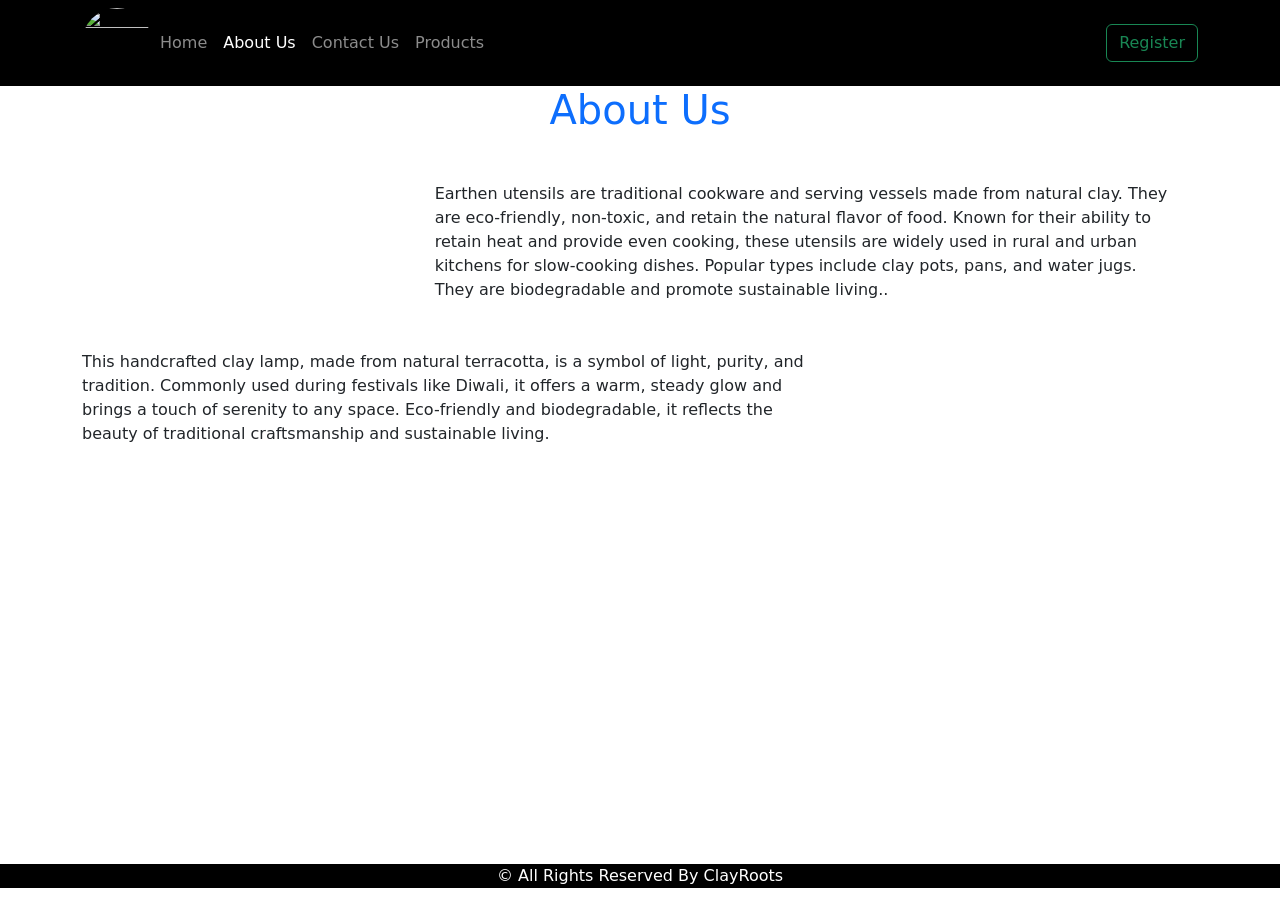
==== AboutUs.html @ 2b537dcf "Initial commit" ====
<!doctype html>
<html lang="en">
    <head>
        <title>Title</title>
        <!-- Required meta tags -->
        <meta charset="utf-8" />
        <meta
            name="viewport"
            content="width=device-width, initial-scale=1, shrink-to-fit=no"
        />

        <!-- Bootstrap CSS v5.2.1 -->
        <link
            href="https://cdn.jsdelivr.net/npm/bootstrap@5.3.2/dist/css/bootstrap.min.css"
            rel="stylesheet"
            integrity="sha384-T3c6CoIi6uLrA9TneNEoa7RxnatzjcDSCmG1MXxSR1GAsXEV/Dwwykc2MPK8M2HN"
            crossorigin="anonymous"
        />
    </head>

    <body>
        <header>
            <nav
                class="navbar navbar-expand-sm navbar-dark bg-black"
            >
                <div class="container">
                <img
                    src="https://images.freeimages.com/clg/istock/previews/1020/102086399-clay-pots-of-different-sizes-and-shapes-vector-sketch.jpg"
                    class="img-fluid rounded-circle"
                    alt=""
                    height="70"
                    width="70"
                />
                    <button
                        class="navbar-toggler d-lg-none"
                        type="button"
                        data-bs-toggle="collapse"
                        data-bs-target="#collapsibleNavId"
                        aria-controls="collapsibleNavId"
                        aria-expanded="false"
                        aria-label="Toggle navigation"
                    >
                        <span class="navbar-toggler-icon"></span>
                    </button>
                    <div class="collapse navbar-collapse" id="collapsibleNavId">
                        <ul class="navbar-nav me-auto mt-2 mt-lg-0">
                            <li class="nav-item">
                                <a class="nav-link" href="home.html" aria-current="page"
                                    >Home
                                    <span class="visually-hidden">(current)</span></a
                                >
                            </li>
                            <li class="nav-item">
                                <a class="nav-link  active" href="AboutUs.html">About Us</a>
                            </li>
                             <li class="nav-item">
                                <a class="nav-link" href="ContactUs.html">Contact Us</a>
                            </li>
                             <li class="nav-item">
                                <a class="nav-link" href="Product.html">Products</a>
                            </li>
                        </ul>
                        <form class="d-flex my-2 my-lg-0" action="Register.html">
                            <button
                                class="btn btn-outline-success my-2 my-sm-0"
                                type="submit"
                            >
                                Register
                            </button>
                        </form>
                    </div>
                </div>
            </nav>
        </header>
        <main>
            <h1 class="text-center text-primary">About Us</h1>
            <div
                class="container m-5"
            >
            <div
                class="row justify-content-center align-items-center g-2"
            >
                <div class="col-4"><img
                    src="https://5.imimg.com/data5/PD/FT/ZK/ANDROID-37256407/prod-20200702-2241142542673920966227254-jpg.jpg"
                    class="img-fluid rounded-top"
                    alt=""
                />
                </div>
                <div class="col-8">Earthen utensils are traditional cookware and serving vessels made from natural clay. They are eco-friendly, non-toxic, and retain the natural flavor of food. Known for their ability to retain heat and provide even cooking, these utensils are widely used in rural and urban kitchens for slow-cooking dishes. Popular types include clay pots, pans, and water jugs. They are biodegradable and promote sustainable living..</div>
            </div>
            
            </div>
            <div
                class="container"
            >
                <div
                    class="row justify-content-center align-items-center g-2"
                >
                    <div class="col-8">This handcrafted clay lamp, made from natural terracotta, is a symbol of light, purity, and tradition. Commonly used during festivals like Diwali, it offers a warm, steady glow and brings a touch of serenity to any space. Eco-friendly and biodegradable, it reflects the beauty of traditional craftsmanship and sustainable living.</div>
                    <div class="col-4">
                        <img
                            src="https://tiimg.tistatic.com/fp/1/004/898/mesmerizing-decorative-clay-diya-496.jpg"
                            class="img-fluid rounded-top"
                            alt=""
                            height="500"
                        />
                        
                    </div>
                   
                </div>
                
            </div>
            <div
                class="container text-center m-5"
            >
                <iframe width="560" height="315" src="https://www.youtube.com/embed/TLKyolNrRIQ?si=Hpa4nfxrd_uAhcif" title="YouTube video player" frameborder="0" allow="accelerometer; autoplay; clipboard-write; encrypted-media; gyroscope; picture-in-picture; web-share" referrerpolicy="strict-origin-when-cross-origin" allowfullscreen></iframe>
            </div>
            
            





        </main>
        <footer class="bg-black text-white text-center">
            &copy; All Rights Reserved By ClayRoots
        </footer>
        <!-- Bootstrap JavaScript Libraries -->
        <script
            src="https://cdn.jsdelivr.net/npm/@popperjs/core@2.11.8/dist/umd/popper.min.js"
            integrity="sha384-I7E8VVD/ismYTF4hNIPjVp/Zjvgyol6VFvRkX/vR+Vc4jQkC+hVqc2pM8ODewa9r"
            crossorigin="anonymous"
        ></script>

        <script
            src="https://cdn.jsdelivr.net/npm/bootstrap@5.3.2/dist/js/bootstrap.min.js"
            integrity="sha384-BBtl+eGJRgqQAUMxJ7pMwbEyER4l1g+O15P+16Ep7Q9Q+zqX6gSbd85u4mG4QzX+"
            crossorigin="anonymous"
        ></script>
    </body>
</html>
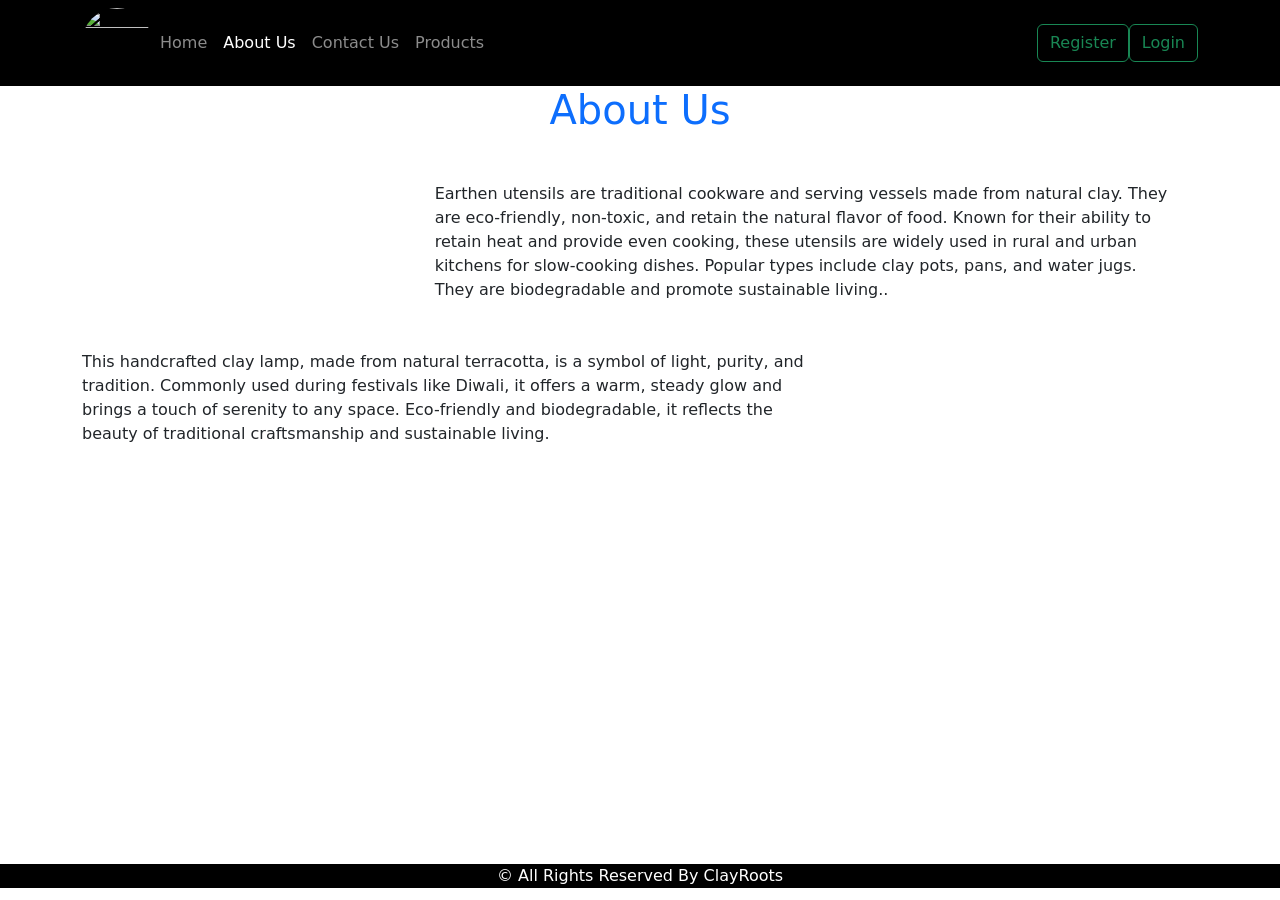
==== commit f2f564ae: "Updated navigation and login functionality" ====
--- a/AboutUs.html
+++ b/AboutUs.html
@@ -66,6 +66,15 @@
                                 type="submit"
                             >
                                 Register
+                            </button>
+                        </form>
+                        </form>
+                        <form class="d-flex my-2 my-lg-0" action="login.html">
+                            <button
+                                class="btn btn-outline-success my-2 my-sm-0"
+                                type="submit"
+                            >
+                                Login
                             </button>
                         </form>
                     </div>
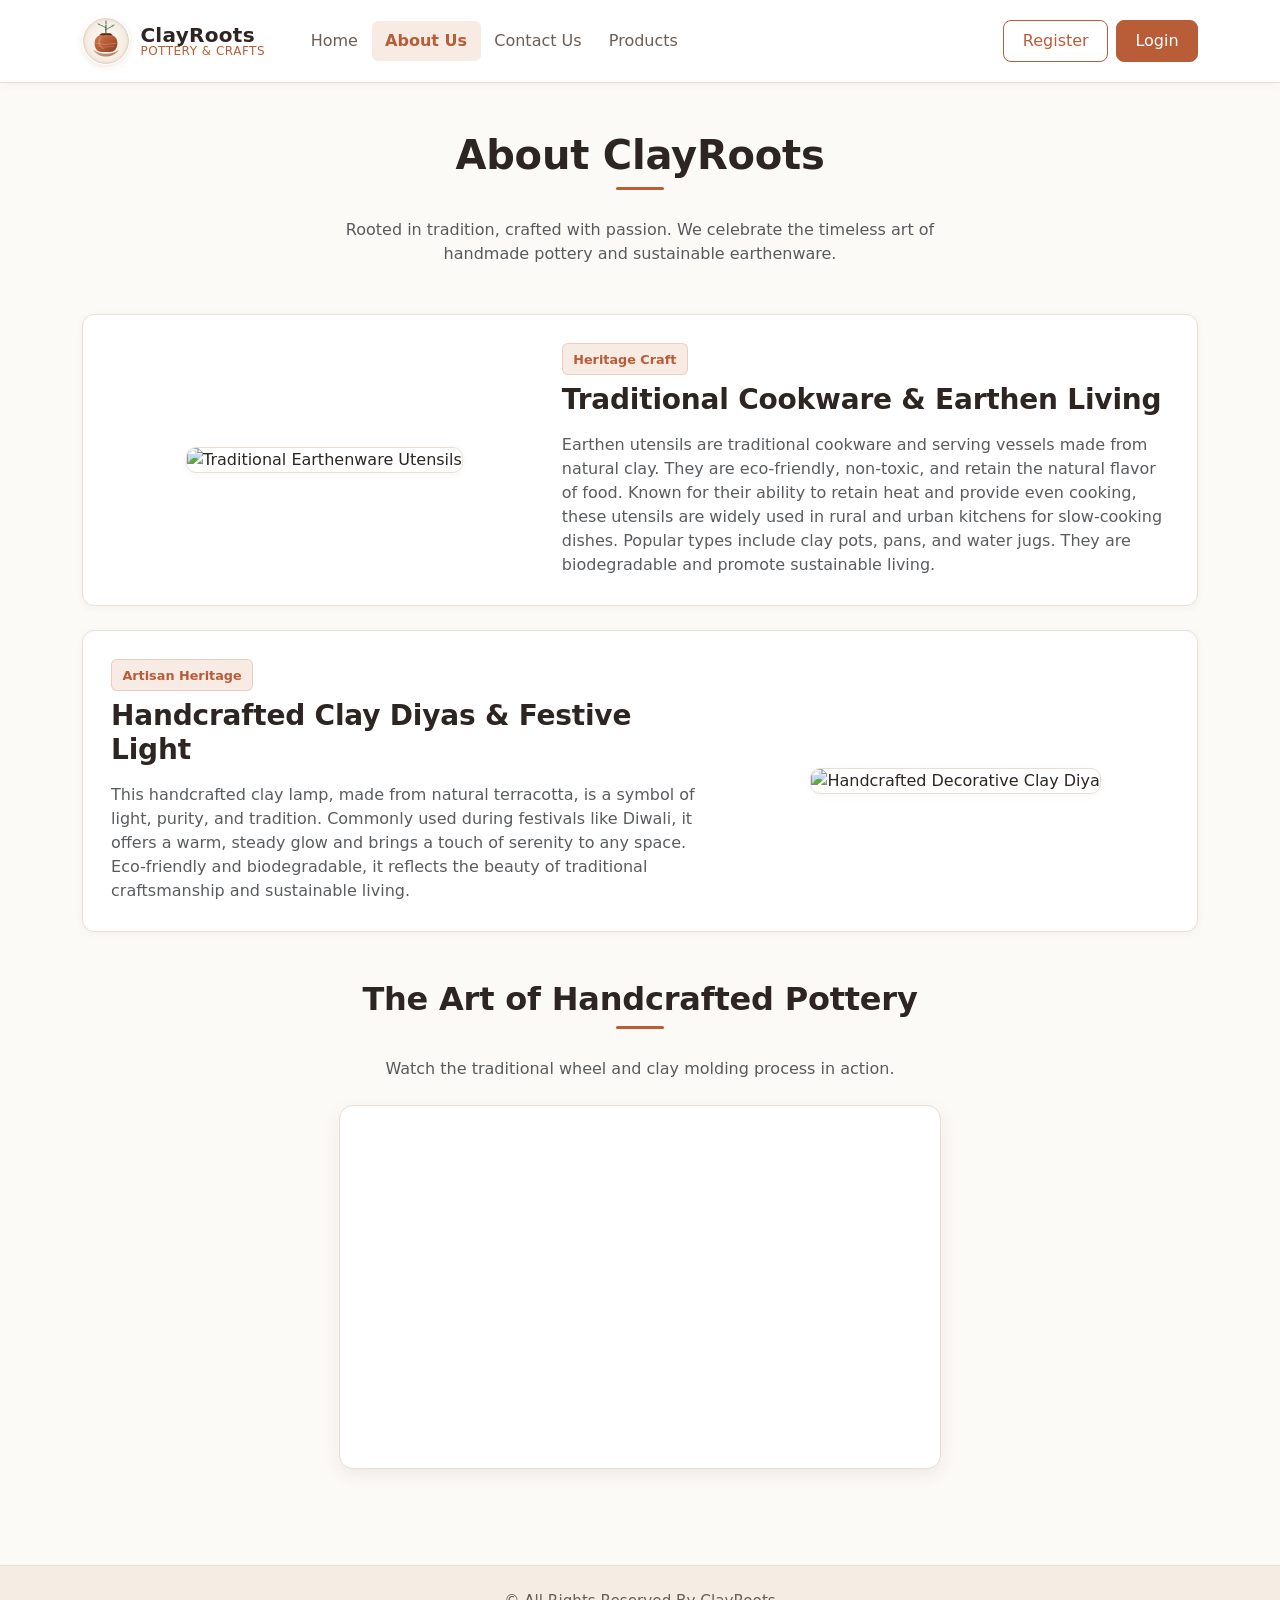
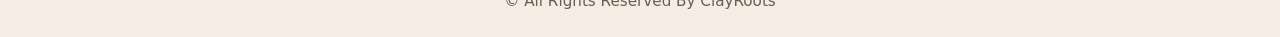
==== commit 5f210302: "feat: enhance ClayRoots UI and product interactions" ====
--- a/AboutUs.html
+++ b/AboutUs.html
@@ -1,7 +1,7 @@
 <!doctype html>
 <html lang="en">
     <head>
-        <title>Title</title>
+        <title>ClayRoots — About Us &amp; Our Pottery Tradition</title>
         <!-- Required meta tags -->
         <meta charset="utf-8" />
         <meta
@@ -9,30 +9,36 @@
             content="width=device-width, initial-scale=1, shrink-to-fit=no"
         />
 
-        <!-- Bootstrap CSS v5.2.1 -->
+        <!-- Bootstrap CSS v5.3.2 -->
         <link
             href="https://cdn.jsdelivr.net/npm/bootstrap@5.3.2/dist/css/bootstrap.min.css"
             rel="stylesheet"
             integrity="sha384-T3c6CoIi6uLrA9TneNEoa7RxnatzjcDSCmG1MXxSR1GAsXEV/Dwwykc2MPK8M2HN"
             crossorigin="anonymous"
         />
+        <!-- ClayRoots Light & Earthy Theme -->
+        <link rel="stylesheet" href="css/style.css" />
     </head>
 
     <body>
         <header>
-            <nav
-                class="navbar navbar-expand-sm navbar-dark bg-black"
-            >
+            <nav class="navbar navbar-expand-lg navbar-clay sticky-top">
                 <div class="container">
-                <img
-                    src="https://images.freeimages.com/clg/istock/previews/1020/102086399-clay-pots-of-different-sizes-and-shapes-vector-sketch.jpg"
-                    class="img-fluid rounded-circle"
-                    alt=""
-                    height="70"
-                    width="70"
-                />
+                    <a class="navbar-brand" href="home.html">
+                        <img
+                            src="images/clayroots-logo.svg"
+                            class="img-fluid rounded-circle"
+                            alt="ClayRoots Logo"
+                            height="48"
+                            width="48"
+                        />
+                        <div class="d-inline-flex flex-column lh-1">
+                            <span class="brand-name">ClayRoots</span>
+                            <span class="brand-sub">Pottery &amp; Crafts</span>
+                        </div>
+                    </a>
                     <button
-                        class="navbar-toggler d-lg-none"
+                        class="navbar-toggler"
                         type="button"
                         data-bs-toggle="collapse"
                         data-bs-target="#collapsibleNavId"
@@ -43,109 +49,131 @@
                         <span class="navbar-toggler-icon"></span>
                     </button>
                     <div class="collapse navbar-collapse" id="collapsibleNavId">
-                        <ul class="navbar-nav me-auto mt-2 mt-lg-0">
+                        <ul class="navbar-nav me-auto mt-2 mt-lg-0 ms-lg-3">
                             <li class="nav-item">
-                                <a class="nav-link" href="home.html" aria-current="page"
-                                    >Home
+                                <a class="nav-link" href="home.html">Home</a>
+                            </li>
+                            <li class="nav-item">
+                                <a class="nav-link active" href="AboutUs.html" aria-current="page"
+                                    >About Us
                                     <span class="visually-hidden">(current)</span></a
                                 >
                             </li>
                             <li class="nav-item">
-                                <a class="nav-link  active" href="AboutUs.html">About Us</a>
-                            </li>
-                             <li class="nav-item">
                                 <a class="nav-link" href="ContactUs.html">Contact Us</a>
                             </li>
-                             <li class="nav-item">
+                            <li class="nav-item">
                                 <a class="nav-link" href="Product.html">Products</a>
                             </li>
                         </ul>
-                        <form class="d-flex my-2 my-lg-0" action="Register.html">
-                            <button
-                                class="btn btn-outline-success my-2 my-sm-0"
-                                type="submit"
+                        <div class="d-flex align-items-center gap-2 my-2 my-lg-0">
+                            <a
+                                class="btn btn-outline-terracotta"
+                                href="Register.html"
+                                role="button"
                             >
                                 Register
-                            </button>
-                        </form>
-                        </form>
-                        <form class="d-flex my-2 my-lg-0" action="login.html">
-                            <button
-                                class="btn btn-outline-success my-2 my-sm-0"
-                                type="submit"
+                            </a>
+                            <a
+                                class="btn btn-terracotta"
+                                href="login.html"
+                                role="button"
                             >
                                 Login
-                            </button>
-                        </form>
+                            </a>
+                        </div>
                     </div>
                 </div>
             </nav>
         </header>
-        <main>
-            <h1 class="text-center text-primary">About Us</h1>
-            <div
-                class="container m-5"
-            >
-            <div
-                class="row justify-content-center align-items-center g-2"
-            >
-                <div class="col-4"><img
-                    src="https://5.imimg.com/data5/PD/FT/ZK/ANDROID-37256407/prod-20200702-2241142542673920966227254-jpg.jpg"
-                    class="img-fluid rounded-top"
-                    alt=""
-                />
+
+        <main class="py-5">
+            <div class="container">
+                <div class="text-center mb-5">
+                    <h1 class="section-title">About ClayRoots</h1>
+                    <p class="text-muted mx-auto" style="max-width: 650px;">
+                        Rooted in tradition, crafted with passion. We celebrate the timeless art of handmade pottery and sustainable earthenware.
+                    </p>
                 </div>
-                <div class="col-8">Earthen utensils are traditional cookware and serving vessels made from natural clay. They are eco-friendly, non-toxic, and retain the natural flavor of food. Known for their ability to retain heat and provide even cooking, these utensils are widely used in rural and urban kitchens for slow-cooking dishes. Popular types include clay pots, pans, and water jugs. They are biodegradable and promote sustainable living..</div>
+
+                <!-- Story Section 1: Earthen Utensils -->
+                <div class="clay-story-card mb-4">
+                    <div class="row align-items-center g-4">
+                        <div class="col-12 col-md-5 text-center">
+                            <img
+                                src="https://5.imimg.com/data5/PD/FT/ZK/ANDROID-37256407/prod-20200702-2241142542673920966227254-jpg.jpg"
+                                class="img-fluid clay-story-img"
+                                alt="Traditional Earthenware Utensils"
+                            />
+                        </div>
+                        <div class="col-12 col-md-7">
+                            <span class="badge-terracotta mb-2">Heritage Craft</span>
+                            <h3 class="mb-3">Traditional Cookware &amp; Earthen Living</h3>
+                            <p class="lead fs-6 text-muted mb-0">
+                                Earthen utensils are traditional cookware and serving vessels made from natural clay. They are eco-friendly, non-toxic, and retain the natural flavor of food. Known for their ability to retain heat and provide even cooking, these utensils are widely used in rural and urban kitchens for slow-cooking dishes. Popular types include clay pots, pans, and water jugs. They are biodegradable and promote sustainable living.
+                            </p>
+                        </div>
+                    </div>
+                </div>
+
+                <!-- Story Section 2: Handcrafted Clay Lamp / Diya -->
+                <div class="clay-story-card mb-5">
+                    <div class="row align-items-center g-4 flex-md-row-reverse">
+                        <div class="col-12 col-md-5 text-center">
+                            <img
+                                src="https://tiimg.tistatic.com/fp/1/004/898/mesmerizing-decorative-clay-diya-496.jpg"
+                                class="img-fluid clay-story-img"
+                                alt="Handcrafted Decorative Clay Diya"
+                            />
+                        </div>
+                        <div class="col-12 col-md-7">
+                            <span class="badge-terracotta mb-2">Artisan Heritage</span>
+                            <h3 class="mb-3">Handcrafted Clay Diyas &amp; Festive Light</h3>
+                            <p class="lead fs-6 text-muted mb-0">
+                                This handcrafted clay lamp, made from natural terracotta, is a symbol of light, purity, and tradition. Commonly used during festivals like Diwali, it offers a warm, steady glow and brings a touch of serenity to any space. Eco-friendly and biodegradable, it reflects the beauty of traditional craftsmanship and sustainable living.
+                            </p>
+                        </div>
+                    </div>
+                </div>
+
+                <!-- Video Showcase Section -->
+                <div class="text-center my-5">
+                    <h2 class="section-title">The Art of Handcrafted Pottery</h2>
+                    <p class="text-muted mb-4">Watch the traditional wheel and clay molding process in action.</p>
+                    <div class="clay-video-wrapper">
+                        <iframe
+                            width="560"
+                            height="315"
+                            src="https://www.youtube.com/embed/TLKyolNrRIQ?si=Hpa4nfxrd_uAhcif"
+                            title="Pottery Making Demonstration"
+                            frameborder="0"
+                            allow="accelerometer; autoplay; clipboard-write; encrypted-media; gyroscope; picture-in-picture; web-share"
+                            referrerpolicy="strict-origin-when-cross-origin"
+                            allowfullscreen
+                        ></iframe>
+                    </div>
+                </div>
             </div>
-            
+        </main>
+
+        <footer class="footer-clay text-center py-4">
+            <div class="container">
+                &copy; All Rights Reserved By ClayRoots
             </div>
-            <div
-                class="container"
-            >
-                <div
-                    class="row justify-content-center align-items-center g-2"
-                >
-                    <div class="col-8">This handcrafted clay lamp, made from natural terracotta, is a symbol of light, purity, and tradition. Commonly used during festivals like Diwali, it offers a warm, steady glow and brings a touch of serenity to any space. Eco-friendly and biodegradable, it reflects the beauty of traditional craftsmanship and sustainable living.</div>
-                    <div class="col-4">
-                        <img
-                            src="https://tiimg.tistatic.com/fp/1/004/898/mesmerizing-decorative-clay-diya-496.jpg"
-                            class="img-fluid rounded-top"
-                            alt=""
-                            height="500"
-                        />
-                        
-                    </div>
-                   
-                </div>
-                
-            </div>
-            <div
-                class="container text-center m-5"
-            >
-                <iframe width="560" height="315" src="https://www.youtube.com/embed/TLKyolNrRIQ?si=Hpa4nfxrd_uAhcif" title="YouTube video player" frameborder="0" allow="accelerometer; autoplay; clipboard-write; encrypted-media; gyroscope; picture-in-picture; web-share" referrerpolicy="strict-origin-when-cross-origin" allowfullscreen></iframe>
-            </div>
-            
-            
+        </footer>
 
-
-
-
-
-        </main>
-        <footer class="bg-black text-white text-center">
-            &copy; All Rights Reserved By ClayRoots
-        </footer>
         <!-- Bootstrap JavaScript Libraries -->
         <script
             src="https://cdn.jsdelivr.net/npm/@popperjs/core@2.11.8/dist/umd/popper.min.js"
             integrity="sha384-I7E8VVD/ismYTF4hNIPjVp/Zjvgyol6VFvRkX/vR+Vc4jQkC+hVqc2pM8ODewa9r"
             crossorigin="anonymous"
         ></script>
-
         <script
             src="https://cdn.jsdelivr.net/npm/bootstrap@5.3.2/dist/js/bootstrap.min.js"
             integrity="sha384-BBtl+eGJRgqQAUMxJ7pMwbEyER4l1g+O15P+16Ep7Q9Q+zqX6gSbd85u4mG4QzX+"
             crossorigin="anonymous"
         ></script>
+        <!-- ClayRoots Main JS -->
+        <script src="js/main.js"></script>
     </body>
 </html>
--- a/css/style.css
+++ b/css/style.css
@@ -0,0 +1,513 @@
+/* ClayRoots - White & Light Theme with Subtle Terracotta / Earthy Accents */
+
+:root {
+  --cr-primary: #b85d38;             /* Rich Terracotta */
+  --cr-primary-hover: #984826;       /* Deep Terracotta */
+  --cr-primary-light: #f7ebe4;       /* Terracotta Tint */
+  --cr-accent: #d97a52;              /* Warm Clay */
+  --cr-bg: #fcfaf7;                  /* Warm Soft White / Ivory */
+  --cr-surface: #ffffff;             /* Pure White Surface */
+  --cr-surface-warm: #f6f1ea;        /* Light Beige / Warm Sand */
+  --cr-text-main: #2d2522;           /* Deep Earthy Charcoal-Brown (WCAG AAA) */
+  --cr-text-muted: #6b5e55;          /* Muted Clay Stone */
+  --cr-border: #e8ded4;              /* Soft Warm Border */
+  --cr-border-subtle: #f0e8de;       /* Very Subtle Border */
+  --cr-shadow-sm: 0 2px 8px rgba(60, 40, 25, 0.04);
+  --cr-shadow-md: 0 6px 18px rgba(60, 40, 25, 0.08);
+  --cr-shadow-lg: 0 12px 28px rgba(60, 40, 25, 0.12);
+}
+
+/* Global Reset & Typography */
+body {
+  background-color: var(--cr-bg);
+  color: var(--cr-text-main);
+  font-family: system-ui, -apple-system, "Segoe UI", Roboto, "Helvetica Neue", Arial, sans-serif;
+  min-height: 100vh;
+  display: flex;
+  flex-direction: column;
+}
+
+main {
+  flex: 1 0 auto;
+}
+
+h1, h2, h3, h4, h5, h6 {
+  color: var(--cr-text-main);
+  font-weight: 600;
+  letter-spacing: -0.2px;
+}
+
+p {
+  color: var(--cr-text-muted);
+}
+
+/* Navbar */
+.navbar-clay {
+  background-color: var(--cr-surface) !important;
+  border-bottom: 1px solid var(--cr-border);
+  box-shadow: var(--cr-shadow-sm);
+  padding: 0.75rem 0;
+  transition: background-color 0.25s ease, box-shadow 0.25s ease;
+}
+
+.navbar-clay .navbar-brand {
+  display: inline-flex;
+  align-items: center;
+  gap: 0.65rem;
+  color: var(--cr-text-main) !important;
+  font-weight: 700;
+  font-size: 1.25rem;
+  text-decoration: none;
+  transition: transform 0.2s ease, opacity 0.2s ease;
+}
+
+.navbar-clay .navbar-brand:hover {
+  opacity: 0.9;
+  transform: translateY(-1px);
+}
+
+.navbar-clay .navbar-brand img {
+  border-radius: 50%;
+  object-fit: cover;
+  box-shadow: 0 2px 6px rgba(184, 93, 56, 0.15);
+}
+
+.navbar-clay .brand-name {
+  color: var(--cr-text-main);
+  font-weight: 700;
+  letter-spacing: 0.3px;
+}
+
+.navbar-clay .brand-sub {
+  color: var(--cr-primary);
+  font-size: 0.75rem;
+  font-weight: 500;
+  letter-spacing: 0.5px;
+  text-transform: uppercase;
+}
+
+.navbar-clay .nav-link {
+  color: var(--cr-text-muted) !important;
+  font-weight: 500;
+  padding: 0.5rem 0.85rem !important;
+  border-radius: 6px;
+  transition: color 0.2s ease, background-color 0.2s ease;
+}
+
+.navbar-clay .nav-link:hover {
+  color: var(--cr-primary) !important;
+  background-color: var(--cr-primary-light);
+}
+
+.navbar-clay .nav-link.active {
+  color: var(--cr-primary) !important;
+  background-color: var(--cr-primary-light);
+  font-weight: 600;
+}
+
+.navbar-clay .navbar-toggler {
+  border: 1px solid var(--cr-border);
+  color: var(--cr-text-main);
+  padding: 0.4rem 0.6rem;
+}
+
+.navbar-clay .navbar-toggler:focus {
+  box-shadow: 0 0 0 3px rgba(184, 93, 56, 0.25);
+}
+
+/* ClayRoots Buttons */
+.btn-terracotta {
+  background-color: var(--cr-primary);
+  border-color: var(--cr-primary);
+  color: #ffffff !important;
+  font-weight: 500;
+  border-radius: 8px;
+  padding: 0.5rem 1.15rem;
+  transition: background-color 0.2s ease, border-color 0.2s ease, transform 0.15s ease, box-shadow 0.2s ease;
+}
+
+.btn-terracotta:hover, 
+.btn-terracotta:focus {
+  background-color: var(--cr-primary-hover);
+  border-color: var(--cr-primary-hover);
+  color: #ffffff !important;
+  transform: translateY(-1px);
+  box-shadow: 0 4px 10px rgba(184, 93, 56, 0.25);
+}
+
+.btn-outline-terracotta {
+  background-color: transparent;
+  border: 1.5px solid var(--cr-primary);
+  color: var(--cr-primary) !important;
+  font-weight: 500;
+  border-radius: 8px;
+  padding: 0.5rem 1.15rem;
+  transition: background-color 0.2s ease, color 0.2s ease, transform 0.15s ease, box-shadow 0.2s ease;
+}
+
+.btn-outline-terracotta:hover,
+.btn-outline-terracotta:focus {
+  background-color: var(--cr-primary);
+  border-color: var(--cr-primary);
+  color: #ffffff !important;
+  transform: translateY(-1px);
+  box-shadow: 0 4px 10px rgba(184, 93, 56, 0.2);
+}
+
+/* Hero Carousel */
+.carousel-clay {
+  border-radius: 16px;
+  overflow: hidden;
+  box-shadow: var(--cr-shadow-md);
+  border: 1px solid var(--cr-border);
+  background-color: var(--cr-surface);
+}
+
+.carousel-clay .carousel-item img {
+  height: 480px;
+  object-fit: cover;
+  background-color: var(--cr-surface-warm);
+}
+
+.carousel-clay .carousel-indicators [data-bs-target] {
+  background-color: var(--cr-primary);
+  width: 12px;
+  height: 12px;
+  border-radius: 50%;
+  margin: 0 5px;
+  opacity: 0.5;
+  transition: opacity 0.2s ease, transform 0.2s ease;
+}
+
+.carousel-clay .carousel-indicators .active {
+  opacity: 1;
+  transform: scale(1.15);
+}
+
+.carousel-clay .carousel-control-prev-icon,
+.carousel-clay .carousel-control-next-icon {
+  background-color: rgba(45, 37, 34, 0.65);
+  border-radius: 50%;
+  padding: 18px;
+  background-size: 55%;
+}
+
+/* Product Cards */
+.clay-card {
+  background-color: var(--cr-surface);
+  border: 1px solid var(--cr-border);
+  border-radius: 12px;
+  overflow: hidden;
+  box-shadow: var(--cr-shadow-sm);
+  transition: transform 0.25s cubic-bezier(0.16, 1, 0.3, 1),
+              box-shadow 0.25s cubic-bezier(0.16, 1, 0.3, 1),
+              border-color 0.25s ease;
+  cursor: pointer;
+  display: flex;
+  flex-direction: column;
+}
+
+.clay-card:hover {
+  transform: translateY(-4px);
+  box-shadow: var(--cr-shadow-md);
+  border-color: #d8c3b0;
+}
+
+.clay-card-img-wrapper {
+  position: relative;
+  overflow: hidden;
+  background-color: var(--cr-surface-warm);
+  display: flex;
+  align-items: center;
+  justify-content: center;
+  padding: 1rem;
+}
+
+.clay-card-img-wrapper img {
+  transition: transform 0.3s cubic-bezier(0.16, 1, 0.3, 1);
+  object-fit: cover;
+  width: 100%;
+}
+
+.clay-card:hover .clay-card-img-wrapper img {
+  transform: scale(1.03);
+}
+
+/* Home products card image */
+.clay-card-img-top {
+  height: 240px;
+  width: 100%;
+  object-fit: cover;
+}
+
+/* Product page circular/portrait preview */
+.clay-card-img-round {
+  width: 190px;
+  height: 190px;
+  border-radius: 50%;
+  object-fit: cover;
+  border: 4px solid var(--cr-surface);
+  box-shadow: 0 4px 12px rgba(60, 40, 25, 0.1);
+  transition: transform 0.3s cubic-bezier(0.16, 1, 0.3, 1);
+}
+
+.clay-card:hover .clay-card-img-round {
+  transform: scale(1.04);
+}
+
+.clay-card .card-body {
+  padding: 1.25rem;
+  display: flex;
+  flex-direction: column;
+  flex: 1 1 auto;
+}
+
+.clay-card .card-title {
+  color: var(--cr-text-main);
+  font-size: 1.15rem;
+  font-weight: 600;
+  margin-bottom: 0.5rem;
+}
+
+.clay-card .card-text {
+  color: var(--cr-text-muted);
+  font-size: 0.925rem;
+  line-height: 1.5;
+  margin-bottom: 1rem;
+  flex-grow: 1;
+}
+
+/* Section Header Decor */
+.section-title {
+  color: var(--cr-text-main);
+  font-weight: 700;
+  position: relative;
+  display: inline-block;
+  margin-bottom: 1.75rem;
+}
+
+.section-title::after {
+  content: "";
+  display: block;
+  width: 48px;
+  height: 3px;
+  background-color: var(--cr-primary);
+  margin: 0.5rem auto 0;
+  border-radius: 2px;
+}
+
+/* Product Details Modal */
+.clay-modal .modal-content {
+  background-color: var(--cr-surface);
+  border: 1px solid var(--cr-border);
+  border-radius: 14px;
+  box-shadow: var(--cr-shadow-lg);
+  color: var(--cr-text-main);
+}
+
+.clay-modal .modal-header {
+  border-bottom: 1px solid var(--cr-border-subtle);
+  background-color: var(--cr-surface-warm);
+  border-top-left-radius: 14px;
+  border-top-right-radius: 14px;
+  padding: 1rem 1.5rem;
+}
+
+.clay-modal .modal-title {
+  color: var(--cr-text-main);
+  font-weight: 600;
+  font-size: 1.2rem;
+}
+
+.clay-modal .modal-body {
+  padding: 1.75rem;
+}
+
+.clay-modal-img {
+  max-height: 340px;
+  width: 100%;
+  object-fit: cover;
+  border-radius: 10px;
+  border: 1px solid var(--cr-border);
+  box-shadow: var(--cr-shadow-sm);
+  background-color: var(--cr-surface-warm);
+}
+
+.badge-terracotta {
+  background-color: var(--cr-primary-light);
+  color: var(--cr-primary);
+  font-weight: 600;
+  font-size: 0.8rem;
+  padding: 0.35rem 0.65rem;
+  border-radius: 6px;
+  border: 1px solid rgba(184, 93, 56, 0.2);
+  display: inline-block;
+}
+
+/* Forms & Auth Containers */
+.clay-auth-card {
+  background-color: var(--cr-surface);
+  border: 1px solid var(--cr-border);
+  border-radius: 14px;
+  box-shadow: var(--cr-shadow-md);
+  padding: 2.25rem;
+}
+
+.form-floating > .form-control {
+  border: 1px solid var(--cr-border);
+  border-radius: 8px;
+  color: var(--cr-text-main);
+  background-color: var(--cr-surface);
+}
+
+.form-floating > .form-control:focus {
+  border-color: var(--cr-primary);
+  box-shadow: 0 0 0 3px rgba(184, 93, 56, 0.2);
+}
+
+.form-floating > label {
+  color: var(--cr-text-muted);
+}
+
+/* Tables (Contact page) */
+.clay-table {
+  background-color: var(--cr-surface);
+  border: 1px solid var(--cr-border);
+  border-radius: 10px;
+  overflow: hidden;
+  box-shadow: var(--cr-shadow-sm);
+}
+
+.clay-table thead th {
+  background-color: var(--cr-surface-warm);
+  color: var(--cr-text-main);
+  font-weight: 600;
+  border-bottom: 2px solid var(--cr-border);
+  padding: 0.85rem 1rem;
+}
+
+.clay-table tbody td {
+  padding: 0.85rem 1rem;
+  color: var(--cr-text-main);
+  border-bottom: 1px solid var(--cr-border-subtle);
+  vertical-align: middle;
+}
+
+.clay-table tbody tr:nth-of-type(odd) {
+  background-color: rgba(246, 241, 234, 0.35);
+}
+
+/* About Us Story Card */
+.clay-story-card {
+  background-color: var(--cr-surface);
+  border: 1px solid var(--cr-border);
+  border-radius: 12px;
+  padding: 1.75rem;
+  box-shadow: var(--cr-shadow-sm);
+}
+
+.clay-story-img {
+  border-radius: 10px;
+  border: 1px solid var(--cr-border);
+  box-shadow: var(--cr-shadow-sm);
+  width: 100%;
+  max-height: 280px;
+  object-fit: cover;
+}
+
+.clay-video-wrapper {
+  background-color: var(--cr-surface);
+  border: 1px solid var(--cr-border);
+  border-radius: 14px;
+  padding: 1.25rem;
+  box-shadow: var(--cr-shadow-md);
+  display: inline-block;
+  max-width: 100%;
+}
+
+.clay-video-wrapper iframe {
+  border-radius: 8px;
+  max-width: 100%;
+}
+
+.map-wrapper {
+  background-color: var(--cr-surface);
+  border: 1px solid var(--cr-border);
+  border-radius: 12px;
+  padding: 0.75rem;
+  box-shadow: var(--cr-shadow-sm);
+}
+
+.map-wrapper iframe {
+  border-radius: 8px;
+  width: 100%;
+  max-width: 100%;
+}
+
+/* Footer */
+.footer-clay {
+  background-color: #f5ede4 !important;
+  color: var(--cr-text-muted) !important;
+  border-top: 1px solid var(--cr-border);
+  padding: 1.75rem 0;
+  font-size: 0.95rem;
+  margin-top: auto;
+}
+
+.footer-clay a {
+  color: var(--cr-primary);
+  text-decoration: none;
+}
+
+.footer-clay a:hover {
+  text-decoration: underline;
+}
+
+/* Responsive Grid Helper */
+.product-grid {
+  display: grid;
+  grid-template-columns: repeat(auto-fill, minmax(260px, 1fr));
+  gap: 1.5rem;
+}
+
+/* Subtle Transitions */
+.fade-in {
+  animation: fadeIn 0.3s ease-in-out;
+}
+
+@keyframes fadeIn {
+  from {
+    opacity: 0;
+    transform: translateY(6px);
+  }
+  to {
+    opacity: 1;
+    transform: translateY(0);
+  }
+}
+
+/* Reduced Motion Settings (WCAG Compliance) */
+@media (prefers-reduced-motion: reduce) {
+  *, *::before, *::after {
+    animation-duration: 0.001ms !important;
+    animation-iteration-count: 1 !important;
+    transition-duration: 0.001ms !important;
+    scroll-behavior: auto !important;
+  }
+  .clay-card:hover {
+    transform: none !important;
+  }
+  .clay-card:hover .clay-card-img-round {
+    transform: none !important;
+  }
+  .clay-card:hover .clay-card-img-wrapper img {
+    transform: none !important;
+  }
+  .btn-terracotta:hover,
+  .btn-outline-terracotta:hover {
+    transform: none !important;
+  }
+  .navbar-clay .navbar-brand:hover {
+    transform: none !important;
+  }
+}
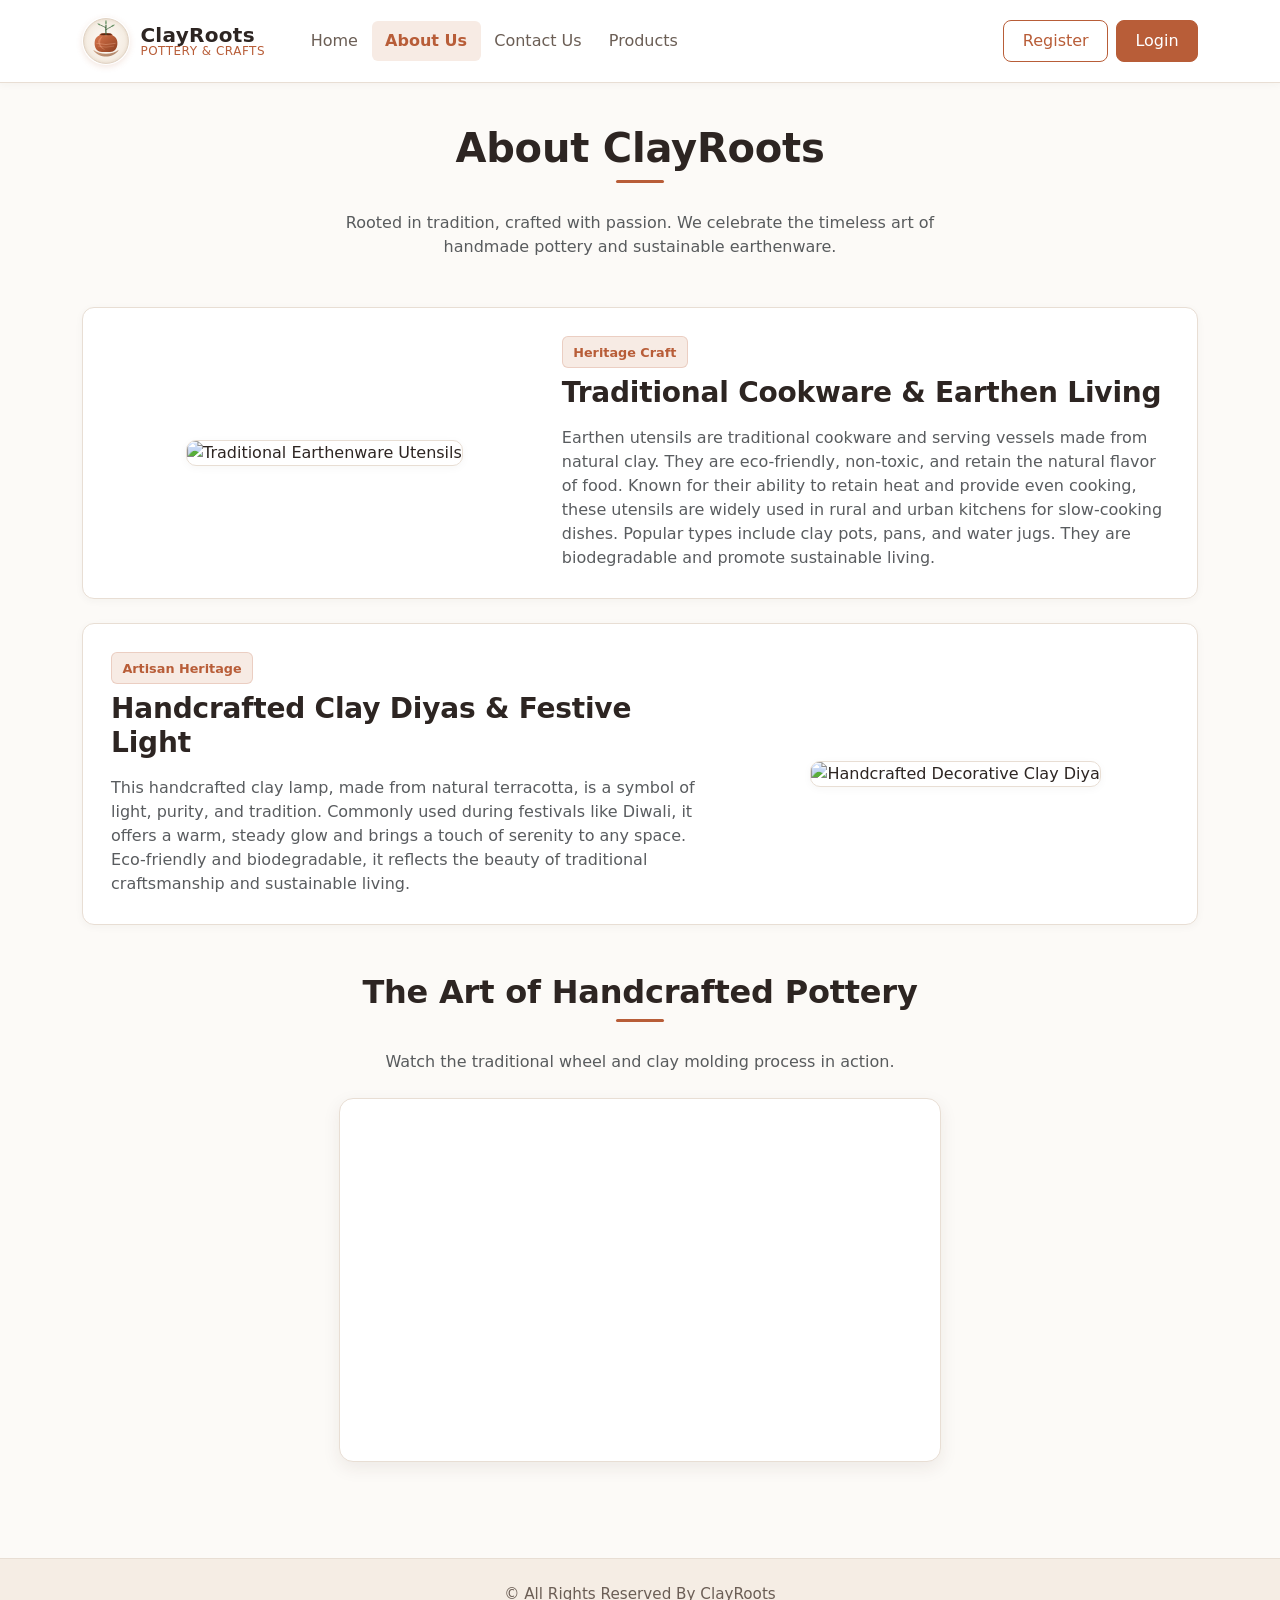
==== commit fff9c3e4: "fix: keep navbar fixed across all pages" ====
--- a/AboutUs.html
+++ b/AboutUs.html
@@ -22,7 +22,7 @@
 
     <body>
         <header>
-            <nav class="navbar navbar-expand-lg navbar-clay sticky-top">
+            <nav class="navbar navbar-expand-lg navbar-clay fixed-top">
                 <div class="container">
                     <a class="navbar-brand" href="home.html">
                         <img
--- a/css/style.css
+++ b/css/style.css
@@ -15,10 +15,17 @@
   --cr-shadow-sm: 0 2px 8px rgba(60, 40, 25, 0.04);
   --cr-shadow-md: 0 6px 18px rgba(60, 40, 25, 0.08);
   --cr-shadow-lg: 0 12px 28px rgba(60, 40, 25, 0.12);
+  --cr-navbar-height: 76px;          /* Height for fixed navbar compensation */
+}
+
+/* Scroll padding to prevent fixed navbar from obscuring anchors */
+html {
+  scroll-padding-top: var(--cr-navbar-height);
 }
 
 /* Global Reset & Typography */
 body {
+  padding-top: var(--cr-navbar-height); /* Offset for fixed-top navbar */
   background-color: var(--cr-bg);
   color: var(--cr-text-main);
   font-family: system-ui, -apple-system, "Segoe UI", Roboto, "Helvetica Neue", Arial, sans-serif;
@@ -115,6 +122,17 @@
   box-shadow: 0 0 0 3px rgba(184, 93, 56, 0.25);
 }
 
+@media (max-width: 991.98px) {
+  .navbar-clay .navbar-collapse {
+    max-height: calc(100vh - var(--cr-navbar-height));
+    overflow-y: auto;
+    background-color: var(--cr-surface);
+    padding: 0.85rem 0.5rem;
+    border-top: 1px solid var(--cr-border-subtle);
+    margin-top: 0.5rem;
+  }
+}
+
 /* ClayRoots Buttons */
 .btn-terracotta {
   background-color: var(--cr-primary);
